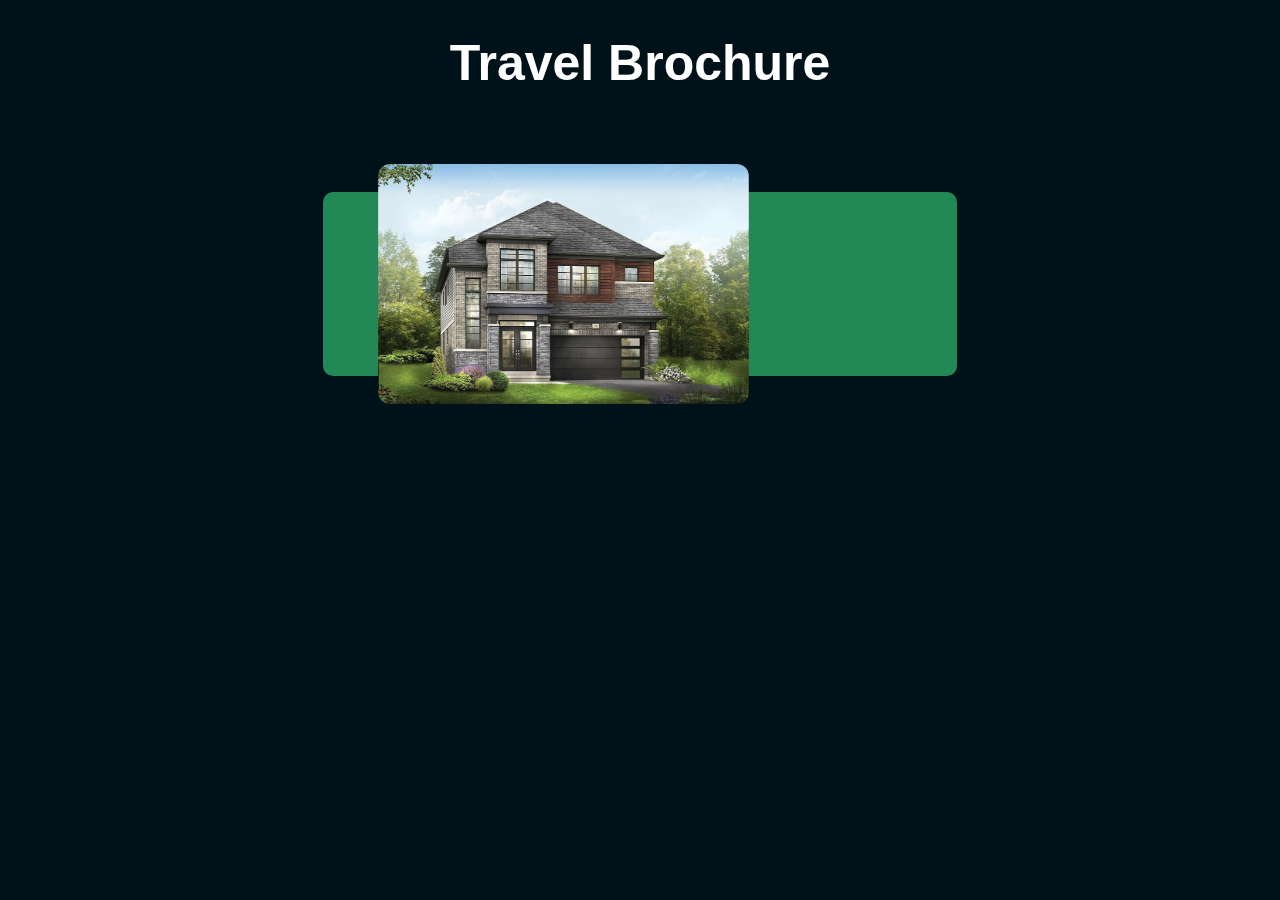
==== index.html @ 72b8ef28 "Added files to commit" ====
<!DOCTYPE html>
<html lang="en">
  <head>
    <meta charset="UTF-8" />
    <meta http-equiv="X-UA-Compatible" content="IE=edge" />
    <meta name="viewport" content="width=device-width, initial-scale=1.0" />
    <link rel="stylesheet" href="style.css" />
    <title>Brochure</title>
  </head>
  <body>
    <h1>Travel Brochure</h1>
    <div class="property-one">
      <img src="./img/property_202005040617161.jpg" alt="first-property" />
      <blockquote class="house">
        <p class="house-text"></p>
      </blockquote>
    </div>
  </body>
</html>
---- style.css ----
body {
  font-family: Verdana, Geneva, Tahoma, sans-serif;
  background-color: #001219;
  color: #fff;
}

h1 {
  text-align: center;
  font-size: 50px;
}

.property-one {
  width: 500px;
  height: 120px;
  margin: 100px auto;
  background-color: #285;
  padding: 32px 48px 32px 86px;
  border-radius: 10px;
  position: relative;
  display: flex;
  align-items: center;
  gap: 86px;
}

img {
  height: 200px;
  border-radius: 10px;
  transform: scale(1.2);
  /* box-shadow: 10px 12px 24px rgba(0, 0, 2, 0.25); */
}
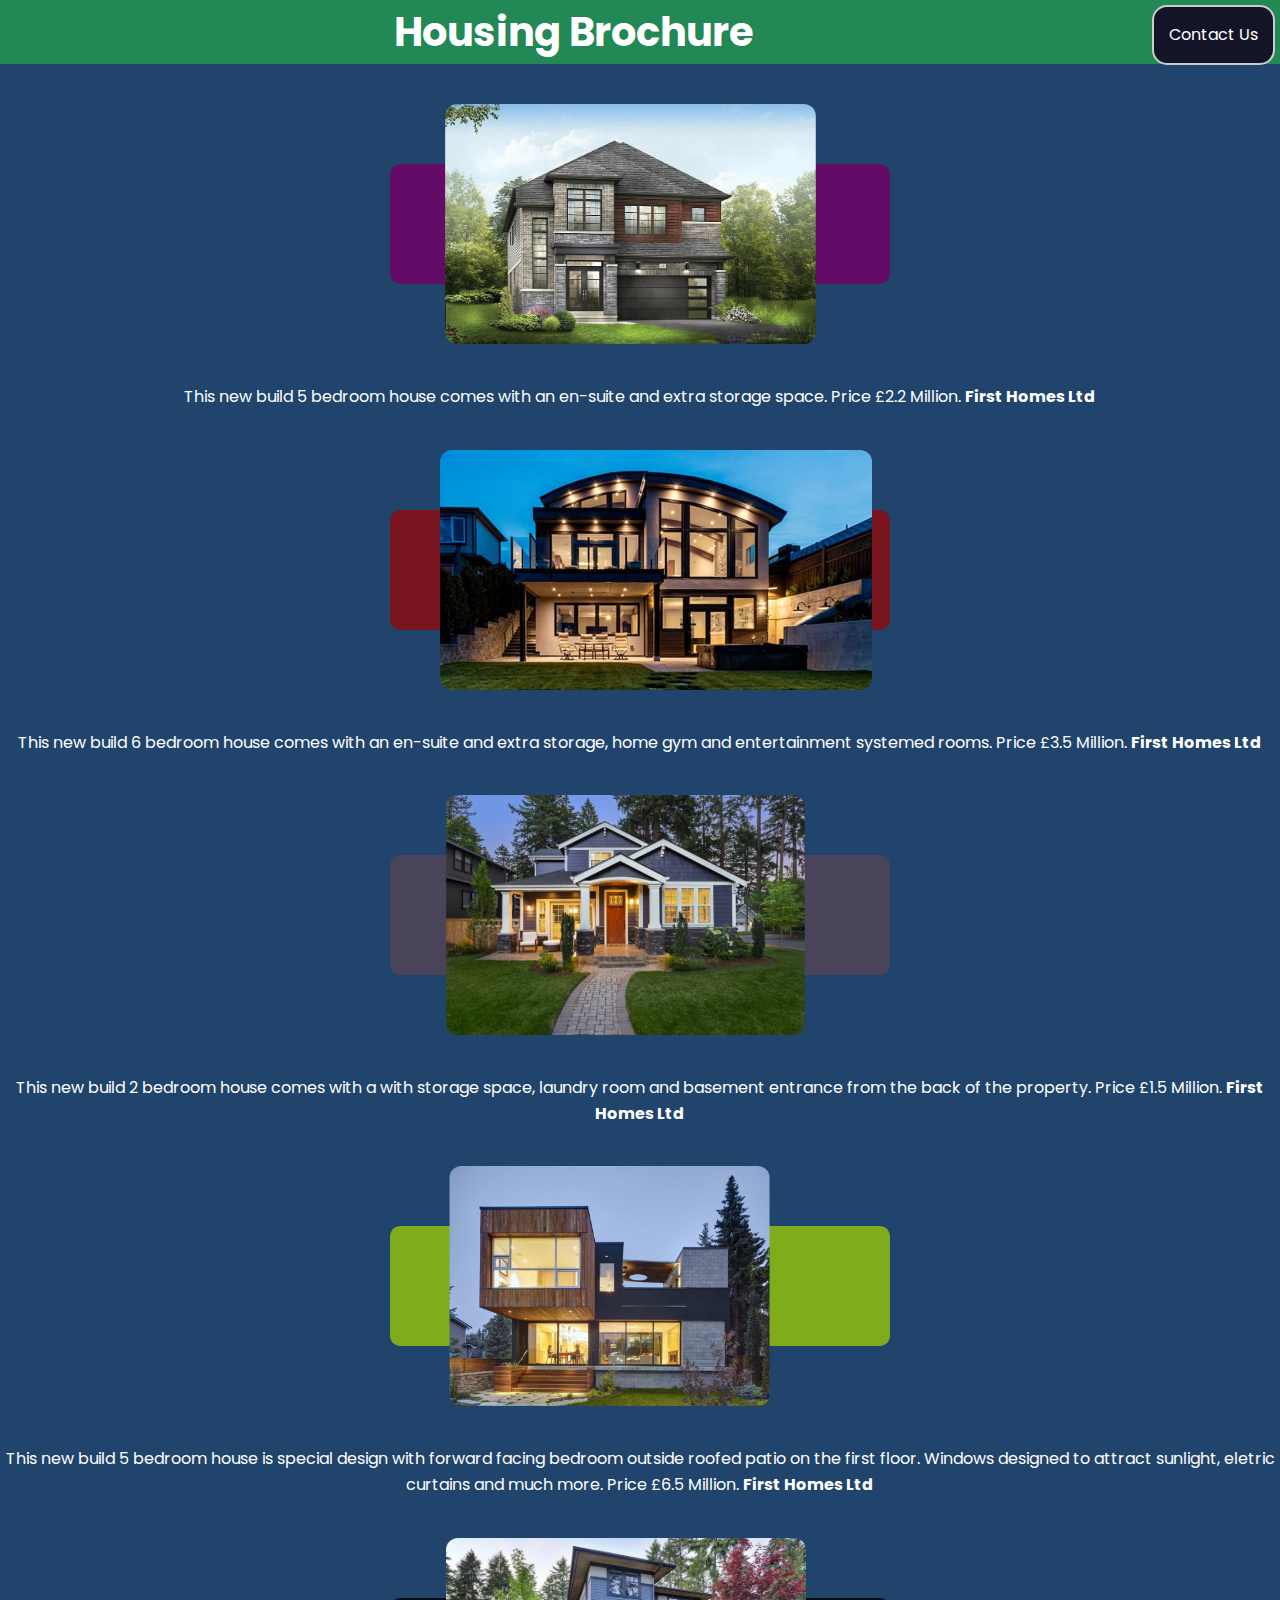
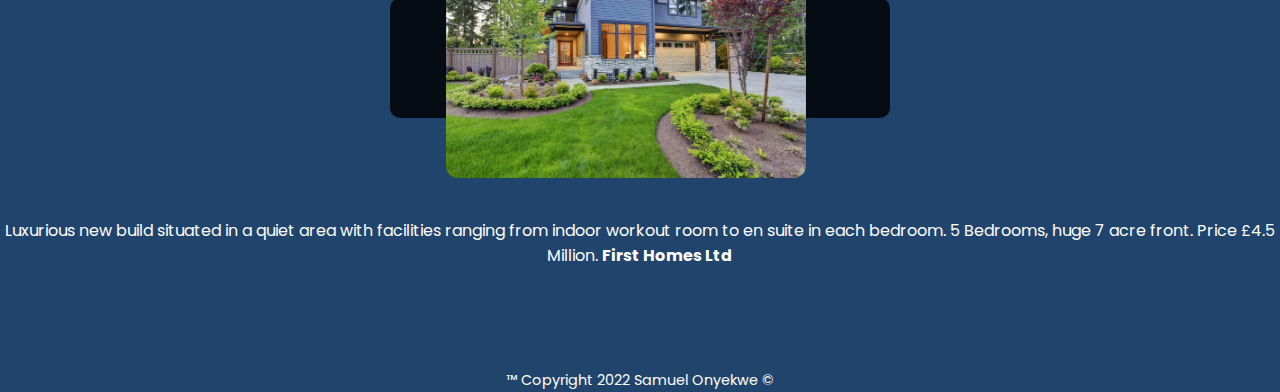
==== commit d0b64ec2: "Updated Brochure" ====
--- a/index.html
+++ b/index.html
@@ -5,15 +5,80 @@
     <meta http-equiv="X-UA-Compatible" content="IE=edge" />
     <meta name="viewport" content="width=device-width, initial-scale=1.0" />
     <link rel="stylesheet" href="style.css" />
+    <link rel="preconnect" href="https://fonts.googleapis.com" />
+    <link rel="preconnect" href="https://fonts.gstatic.com" crossorigin />
+    <link
+      href="https://fonts.googleapis.com/css2?family=Poppins&display=swap"
+      rel="stylesheet"
+    />
     <title>Brochure</title>
   </head>
   <body>
-    <h1>Travel Brochure</h1>
+    <a href="./contact.html" class="submit--houses">Contact Us</a>
+
+    <h1>Housing Brochure</h1>
+
     <div class="property-one">
       <img src="./img/property_202005040617161.jpg" alt="first-property" />
-      <blockquote class="house">
-        <p class="house-text"></p>
-      </blockquote>
     </div>
+
+    <p class="house-text">
+      This new build 5 bedroom house comes with an en-suite and extra storage
+      space. Price £2.2 Million. <strong>First Homes Ltd</strong>
+    </p>
+
+    <div class="property-two">
+      <img
+        src="./img/6ummBZul-57c_1200x500_Q9YtDUVi.jpg"
+        alt="second-property"
+      />
+    </div>
+
+    <p class="house-text">
+      This new build 6 bedroom house comes with an en-suite and extra storage,
+      home gym and entertainment systemed rooms. Price £3.5 Million.
+      <strong>First Homes Ltd</strong>
+    </p>
+
+    <div class="property-three">
+      <img src="./img/hikesterson.jpg" alt="third-property" />
+    </div>
+
+    <p class="house-text">
+      This new build 2 bedroom house comes with a with storage space, laundry
+      room and basement entrance from the back of the property. Price £1.5
+      Million.
+      <strong>First Homes Ltd</strong>
+    </p>
+
+    <div class="property-four">
+      <img
+        src="./img/New-House-Canada-Sturgess-Architecture.jpg"
+        alt="fourth-property"
+      />
+    </div>
+
+    <p class="house-text">
+      This new build 5 bedroom house is special design with forward facing
+      bedroom outside roofed patio on the first floor. Windows designed to
+      attract sunlight, eletric curtains and much more. Price £6.5 Million.
+      <strong>First Homes Ltd</strong>
+    </p>
+
+    <div class="property-five">
+      <img
+        src="./img/luxurious-new-home-curb-appeal-trendy-grey-two-story-mixed-siding-exterior-bellevue-well-kept-front-yard-northwest-102752164.jpg"
+        alt="fifth-property"
+      />
+    </div>
+
+    <p class="house-text">
+      Luxurious new build situated in a quiet area with facilities ranging from
+      indoor workout room to en suite in each bedroom. 5 Bedrooms, huge 7 acre
+      front. Price £4.5 Million.
+      <strong>First Homes Ltd</strong>
+    </p>
   </body>
+
+  <div class="trademark">&trade; Copyright 2022 Samuel Onyekwe &copy;</div>
 </html>
--- a/style.css
+++ b/style.css
@@ -1,15 +1,34 @@
+* {
+  margin: 0;
+  padding: 0;
+  box-sizing: border-box;
+}
+
 body {
-  font-family: Verdana, Geneva, Tahoma, sans-serif;
-  background-color: #001219;
-  color: #fff;
+  font-size: 1rem;
+  font-family: "Poppins", sans-serif;
+  /* background-color: #001219; */
+  background-color: rgba(3, 43, 88, 0.884);
+  line-height: 1.6;
 }
 
 h1 {
+  color: #fff;
   text-align: center;
-  font-size: 50px;
+  font-size: 2.5rem;
+  margin-bottom: 1rem;
+  background-color: #285;
 }
 
-.property-one {
+.trademark {
+  font-size: 0.9rem;
+  color: #fff;
+  text-align: center;
+  margin-top: 100px;
+  gap: 10px;
+}
+
+/* .property-one {
   width: 500px;
   height: 120px;
   margin: 100px auto;
@@ -20,6 +39,42 @@
   display: flex;
   align-items: center;
   gap: 86px;
+} */
+
+.property-one,
+.property-two,
+.property-three,
+.property-four,
+.property-five {
+  width: 500px;
+  height: 120px;
+  margin: 100px auto;
+  padding: 32px 48px 32px 86px;
+  border-radius: 10px;
+  position: relative;
+  display: flex;
+  align-items: center;
+  gap: 86px;
+}
+
+.property-one {
+  background-color: rgba(107, 6, 102, 0.918);
+}
+
+.property-two {
+  background-color: rgba(150, 5, 5, 0.753);
+}
+
+.property-three {
+  background-color: rgba(85, 68, 85, 0.788);
+}
+
+.property-four {
+  background-color: rgba(148, 194, 12, 0.829);
+}
+
+.property-five {
+  background-color: rgba(0, 0, 0, 0.815);
 }
 
 img {
@@ -28,3 +83,102 @@
   transform: scale(1.2);
   /* box-shadow: 10px 12px 24px rgba(0, 0, 2, 0.25); */
 }
+
+.house-text {
+  color: #fff;
+  /* margin-top: 40rem; */
+  /* justify-content: center; */
+  text-align: center;
+}
+
+nav {
+  /* Style to move around the entire navigation inside the website */
+  margin-left: 60px; /* Moves navigation */
+  /* margin: 0;
+  padding: 0;
+  list-style: none;
+  text-align: center; */
+}
+
+a:link {
+  text-decoration: none;
+  cursor: pointer;
+}
+
+li {
+  list-style-type: none; /* Removed BP */
+}
+
+/* CONTACTS PAGE */
+
+h2 {
+  color: #fff;
+  text-align: center;
+  margin-bottom: 50px;
+}
+p,
+.p-contact {
+  color: #fff;
+  text-align: center;
+  margin-bottom: 50px;
+}
+
+label {
+  color: #fff;
+  margin: 20px;
+}
+
+input {
+  background-color: #ccc;
+  color: #222;
+  padding: 12px 20px;
+  border: none;
+  /* cursor: pointer; */
+}
+
+input,
+select,
+textarea {
+  width: 100%;
+  padding: 12px;
+  border: 2px solid #ccc;
+  margin-top: 6px;
+  margin-bottom: 16px;
+  resize: vertical;
+  font-size: 18px;
+}
+
+placeholder {
+  color: #fff;
+}
+
+.submit-btn {
+  text-align: center;
+  padding: 5px;
+  background-color: rgba(20, 20, 40, 1.5);
+  color: #fff;
+  width: 20%;
+  border-radius: 15px;
+}
+
+.submit-btn:hover {
+  background-color: #222;
+  cursor: pointer;
+}
+
+.submit--houses {
+  background-color: rgba(20, 20, 40, 1.5);
+  color: #fff;
+  padding: 15px;
+  float: right;
+  margin: 5px;
+  border-radius: 15px;
+
+  border: 2px solid #ccc;
+}
+
+.submit--houses:hover {
+  background-color: #222;
+  color: #fff;
+  cursor: pointer;
+}
